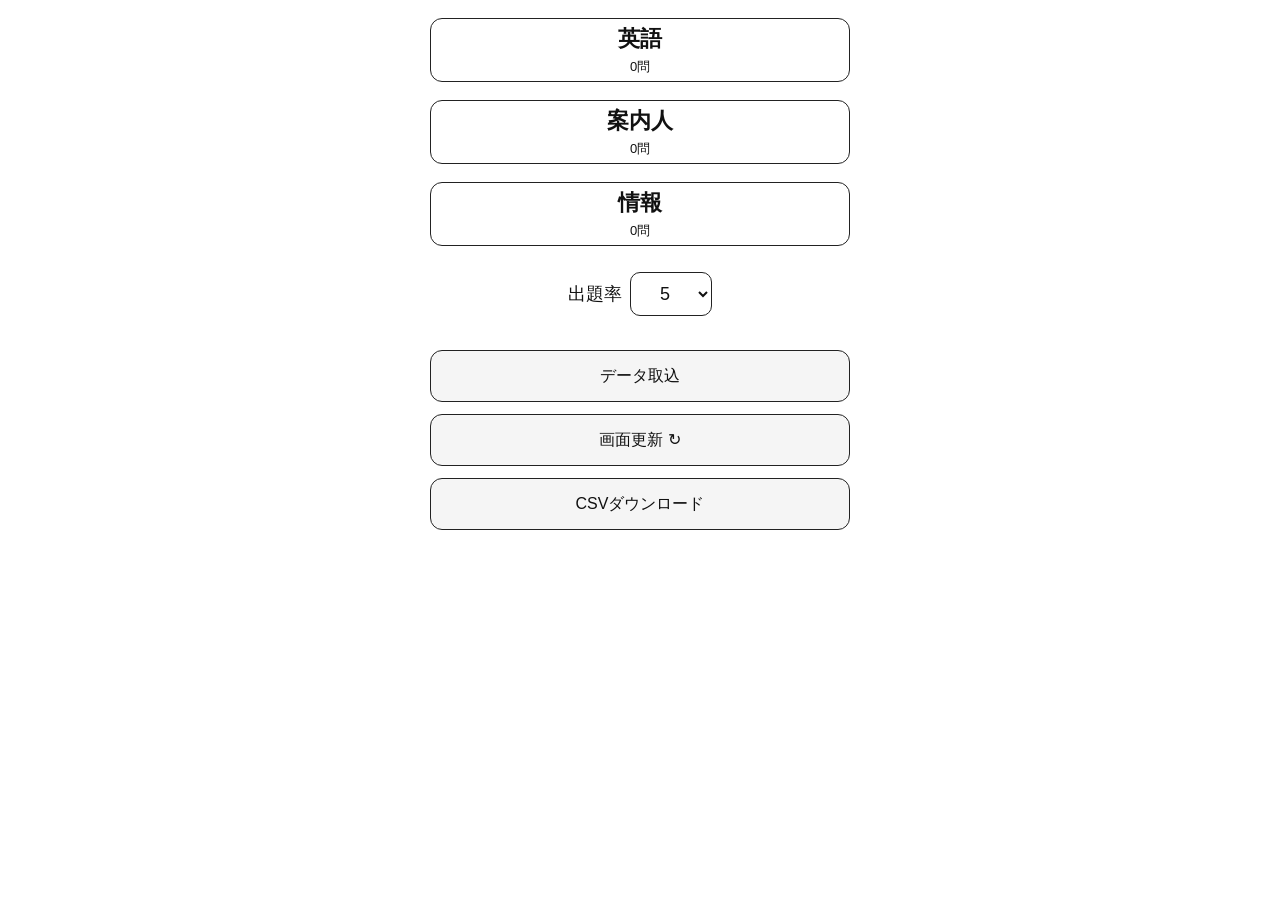
==== index.html @ 68510bba "Add files via upload" ====
<!doctype html>
<html lang="ja">
<head>
  <meta charset="utf-8">
  <meta name="viewport" content="width=device-width, initial-scale=1, viewport-fit=cover">
  <meta name="apple-mobile-web-app-capable" content="yes">
  <meta name="theme-color" content="#ffffff">
  <title>単語帳</title>
  <link rel="stylesheet" href="style.css?v=20261103-2">
  <style>
    #studyScreen.active { grid-template-rows: 25px minmax(0, 1fr) 63px !important; }
    #studyScreen .action-bar { grid-template-columns: repeat(5, minmax(0, 1fr)); height: 63px !important; min-height: 63px !important; }
    #studyScreen .action-bar > .icon-button { height: 63px !important; min-height: 63px !important; }
    @media (max-width: 420px) {
      #studyScreen.active { grid-template-rows: 25px minmax(0, 1fr) 60px !important; }
      #studyScreen .action-bar, #studyScreen .action-bar > .icon-button { height: 60px !important; min-height: 60px !important; }
    }
  </style>
</head>
<body>
  <main id="app">
    <section id="homeScreen" class="screen active">
      <div id="bookButtons" class="book-buttons"></div>
      <div class="rate-setting">
        <div class="setting-item">
          <label for="questionRateSelect">出題率</label>
          <select id="questionRateSelect" aria-label="出題率">
            <option value="1">1</option><option value="2">2</option><option value="3">3</option>
            <option value="4">4</option><option value="5" selected>5</option><option value="6">6</option>
            <option value="7">7</option><option value="8">8</option><option value="9">9</option><option value="10">10</option>
          </select>
        </div>
      </div>
      <div class="home-tools">
        <button id="importButton" class="secondary">データ取込</button>
        <button id="refreshButton" class="secondary" type="button">画面更新 ↻</button>
      </div>
      <div id="homeMessage" class="message"></div>
    </section>
    <section id="studyScreen" class="screen">
      <header class="study-header">
        <div class="study-status">
          <span id="importantIndicator" class="important-indicator" aria-label="重要問題" hidden>⚛️</span>
          <div id="progressText" class="progress">0 / 0</div>
        </div>
        <div class="study-font-controls" aria-label="文字サイズ変更">
          <button id="fontDownButton" type="button" aria-label="文字を小さく">－</button>
          <button id="fontUpButton" type="button" aria-label="文字を大きく">＋</button>
        </div>
      </header>
      <div id="card" class="card" role="button" tabindex="0" aria-label="問題と答えを切り替える">
        <div id="cardText" class="card-text"></div>
      </div>
      <nav class="action-bar">
        <button id="topButton" class="icon-button" aria-label="ホームに戻る"><span class="icon home-icon">🔝</span></button>
        <button id="deleteButton" class="icon-button" aria-label="この問題を削除"><span class="icon">🗑️</span></button>
        <button id="importantButton" class="icon-button important" aria-label="重要問題"><span class="icon">⚛️</span></button>
        <button id="wrongButton" class="icon-button wrong" aria-label="不正解"><span class="icon">❎</span></button>
        <button id="correctButton" class="icon-button correct" aria-label="正解"><span class="icon">✅</span></button>
      </nav>
    </section>
  </main>
  <dialog id="importDialog">
    <form method="dialog">
      <h2>データ取込</h2>
      <p>GitHub上の5列CSVを読み込み、選んだ単語帳のデータをすべて入れ替えます。学習履歴もCSVから復元します。</p>
      <div id="importChoices" class="dialog-buttons"></div>
      <button value="cancel" class="secondary">キャンセル</button>
    </form>
  </dialog>
  <dialog id="csvExportDialog">
    <div>
      <h2>CSVダウンロード</h2>
      <p>このスマホに取り込んだ問題から、削除済みの問題をまとめて除いてCSVを保存します。GitHubへのアップロードは後で手動で行ってください。</p>
      <div id="csvExportChoices" class="dialog-buttons"></div>
      <p id="csvExportMessage" role="status" aria-live="polite"></p>
      <button type="button" class="secondary" onclick="document.getElementById('csvExportDialog').close()">閉じる</button>
    </div>
  </dialog>
  <script src="app.js?v=20261103-priority-font3"></script>
</body>
</html>
---- style.css ----
:root {
  --font-size: 34px;
}

* {
  box-sizing: border-box;
}

html, body {
  margin: 0;
  width: 100%;
  height: 100%;
  overflow: hidden;
  background: #fff;
  color: #111;
  font-family: -apple-system, BlinkMacSystemFont, "Hiragino Sans", "Yu Gothic", sans-serif;
  -webkit-text-size-adjust: 100%;
}

button {
  font: inherit;
  color: inherit;
  background: #fff;
  border: 1.5px solid #222;
  border-radius: 12px;
  cursor: pointer;
  -webkit-tap-highlight-color: transparent;
}

button:active {
  transform: scale(0.985);
}

#app {
  width: 100%;
  height: 100%;
}

/* Common screens */
.screen {
  display: none;
}

.screen.active {
  display: flex;
}

/* TOP */
#homeScreen.active {
  width: min(100%, 680px);
  height: 100%;
  margin: 0 auto;
  padding:
    max(18px, env(safe-area-inset-top))
    18px
    max(18px, env(safe-area-inset-bottom));
  flex-direction: column;
  overflow-y: auto;
  -webkit-overflow-scrolling: touch;
}

h1 {
  text-align: center;
  font-size: 32px;
  margin: 26px 0 34px;
}

.book-buttons {
  display: grid;
  gap: 18px;
  width: min(100%, 420px);
  margin: 0 auto;
}

.book-button {
  min-height: 64px;
  font-size: 22px;
  font-weight: 700;
}

.book-button small {
  display: block;
  margin-top: 4px;
  font-size: 13px;
  font-weight: 400;
}

.home-tools {
  display: grid;
  grid-template-columns: 1fr 1fr;
  gap: 12px;
  width: min(100%, 420px);
  margin: 34px auto 0;
}

.home-tools button {
  min-height: 52px;
}

.secondary {
  background: #f5f5f5;
}

.danger-outline {
  border-style: dashed;
}

.message {
  min-height: 24px;
  margin-top: 14px;
  text-align: center;
  font-size: 14px;
}

/* Study screen:
   The entire study screen is fixed to the viewport.
   Header/footer never scroll. Only the middle card scrolls. */
#studyScreen.active {
  position: fixed;
  inset: 0;
  width: 100%;
  height: 100dvh;
  overflow: hidden;
  background: #fff;
  display: grid;
  grid-template-rows: auto minmax(0, 1fr) auto;
  padding:
    max(6px, env(safe-area-inset-top))
    12px
    max(6px, env(safe-area-inset-bottom));
}

.study-header {
  grid-row: 1;
  width: min(100%, 680px);
  margin: 0 auto;
  min-height: 44px;
  display: flex;
  align-items: center;
  justify-content: space-between;
  gap: 8px;
  background: #fff;
  z-index: 20;
}

.progress {
  min-width: 0;
  margin: 0;
  font-size: 14px;
  white-space: nowrap;
  overflow: hidden;
  text-overflow: ellipsis;
}

.font-buttons {
  flex: 0 0 auto;
  display: flex;
  gap: 5px;
}

.font-buttons button {
  width: 31px;
  height: 31px;
  padding: 0;
  font-size: 18px;
  line-height: 1;
  border-radius: 8px;
}

/* ONLY this middle area scrolls */
.card {
  grid-row: 2;
  width: min(100%, 680px);
  min-height: 0;
  margin: 4px auto;
  padding: 24px 18px 32px;
  border: 1.5px solid #222;
  border-radius: 12px;
  overflow-y: auto;
  overflow-x: hidden;
  -webkit-overflow-scrolling: touch;
  touch-action: pan-y;
  position: relative;
  display: flex;
  flex-direction: column;
  justify-content: flex-start;
  align-items: stretch;
  user-select: none;
  -webkit-user-select: none;
  background: #fff;
}

.card-text {
  width: 100%;
  margin: auto 0;
  font-size: var(--font-size);
  font-weight: 600;
  line-height: 1.45;
  white-space: pre-wrap;
  overflow-wrap: anywhere;
  text-align: center;
}

.hint {
  flex: 0 0 auto;
  margin-top: 24px;
  text-align: center;
  font-size: 11px;
  font-weight: 400;
}

/* Bottom bar is also outside the scroll area */
.action-bar {
  grid-row: 3;
  width: min(100%, 680px);
  margin: 0 auto;
  display: grid;
  grid-template-columns: repeat(4, 1fr);
  gap: 8px;
  padding-top: 6px;
  background: #fff;
  z-index: 20;
}

.icon-button {
  min-height: 58px;
  padding: 3px;
}

.icon {
  display: block;
  font-size: 34px;
  line-height: 1;
}

#topButton .home-icon {
  font-size: 46px;
  transform: translateY(-1px);
}

.correct .icon,
.wrong .icon {
  font-size: 40px;
}

/* Dialog */
dialog {
  width: min(calc(100% - 28px), 430px);
  border: 1.5px solid #222;
  border-radius: 14px;
  padding: 22px;
}

dialog::backdrop {
  background: rgba(0, 0, 0, 0.25);
}

dialog h2 {
  margin-top: 0;
}

dialog p {
  line-height: 1.55;
  font-size: 14px;
}

.dialog-buttons {
  display: grid;
  gap: 10px;
  margin: 16px 0;
}

.dialog-buttons button,
dialog > form > button {
  width: 100%;
  min-height: 50px;
  margin-top: 8px;
}

.danger {
  border-width: 2px;
}

@media (max-width: 420px) {
  #studyScreen.active {
    padding-left: 8px;
    padding-right: 8px;
  }

  .progress {
    font-size: 13px;
  }
}


/* ===== 2026-09-06 設計図反映 v2 ===== */

#homeScreen.active {
  padding-top: max(18px, env(safe-area-inset-top));
}

.rate-setting {
  width: min(100%, 420px);
  margin: 26px auto 0;
  display: flex;
  align-items: center;
  justify-content: center;
  gap: 14px;
  font-size: 18px;
}

.rate-setting select {
  min-width: 82px;
  height: 44px;
  padding: 0 12px;
  border: 1.5px solid #222;
  border-radius: 10px;
  background: #fff;
  color: #111;
  font: inherit;
  text-align: center;
}

/* 上部の状態表示 */
.study-status {
  min-width: 0;
  display: flex;
  align-items: center;
  gap: 5px;
}

.important-indicator {
  flex: 0 0 auto;
  font-size: 13px;
  line-height: 1;
}

.important-indicator[hidden] {
  display: none !important;
}

/* ＋／－は以前より小さく */
.font-buttons {
  gap: 4px;
}

.font-buttons button {
  width: 24px;
  height: 24px;
  padding: 0;
  font-size: 14px;
  line-height: 1;
  border-radius: 6px;
}

/* 下部は5ボタン */
.action-bar {
  grid-template-columns: repeat(5, 1fr);
}

.icon-button {
  min-width: 0;
}

#topButton .home-icon {
  font-size: 38px;
  transform: none;
}

.important .icon,
.correct .icon,
.wrong .icon {
  font-size: 34px;
}

#importantButton.active {
  border-width: 3px;
  background: #f3ecff;
}

@media (max-width: 420px) {
  .action-bar {
    gap: 5px;
  }

  .icon-button {
    min-height: 54px;
    padding: 2px;
  }

  #topButton .home-icon {
    font-size: 34px;
  }

  .important .icon,
  .correct .icon,
  .wrong .icon {
    font-size: 31px;
  }

  .font-buttons button {
    width: 22px;
    height: 22px;
    font-size: 13px;
  }

  .important-indicator {
    font-size: 12px;
  }
}


/* ===== 2026-09-06 layout revision v3 ===== */

/* 問題・答えのスクロール領域は上下の線だけにする */
.card {
  border-left: none;
  border-right: none;
  border-top: 1.5px solid #222;
  border-bottom: none;
  border-radius: 0;
}


/* ===== 2026-09-06 layout revision v4 ===== */

/* 文字サイズ変更はindex画面へ移動 */
.home-font-setting {
  width: min(100%, 420px);
  margin: 18px auto 0;
  display: flex;
  align-items: center;
  justify-content: center;
  gap: 8px;
  font-size: 15px;
}

.home-font-setting button {
  width: 30px;
  height: 30px;
  padding: 0;
  font-size: 17px;
  line-height: 1;
  border-radius: 7px;
}

/* 問題画面上部は状態表示だけにする */
.study-header {
  justify-content: flex-start;
}

/* 問題画面側の旧font-buttons設定は無効化 */
.study-header .font-buttons {
  display: none !important;
}


/* ===== 2026-09-06 text alignment revision v6 ===== */

/* 問題・答えは本の本文のように左上から表示 */
.card {
  justify-content: flex-start;
  align-items: stretch;
}

.card-text {
  margin: 0;
  text-align: left;
  align-self: stretch;
}

/* ヒントも本文の後ろに続ける */
.hint {
  text-align: left;
}


/* ===== 2026-09-06 display area expansion v7 ===== */

/* 説明用ヒントは表示しない */
.hint {
  display: none !important;
}

/* 問題・答えの表示領域を上下に広げる */
#studyScreen.active {
  padding-top: max(2px, env(safe-area-inset-top));
  padding-bottom: max(2px, env(safe-area-inset-bottom));
}

.study-header {
  min-height: 34px;
}

.card {
  margin-top: 0;
  margin-bottom: 0;
  padding-top: 14px;
  padding-bottom: 14px;
}

.action-bar {
  padding-top: 2px;
}

/* ===== 2026-09-06 display area expansion v8 ===== */

/* 上部の状態表示をさらに上へ寄せる */
#studyScreen.active {
  padding-top: env(safe-area-inset-top);
  padding-bottom: env(safe-area-inset-bottom);
}

.study-header {
  min-height: 26px;
  padding-top: 0;
  padding-bottom: 0;
}

/* 本文表示領域をできるだけ広くする */
.card {
  margin-top: 0;
  margin-bottom: 0;
  padding-top: 10px;
  padding-bottom: 10px;
}

/* 下の5ボタンを画面下端側へ寄せる */
.action-bar {
  margin-bottom: 0;
  padding-top: 0;
  padding-bottom: 0;
}

.icon-button {
  min-height: 52px;
}

@media (max-width: 420px) {
  .study-header {
    min-height: 24px;
  }

  .icon-button {
    min-height: 50px;
  }
}

/* ===== 2026-09-06 display area expansion v9 ===== */
/* ヘッダーと下部ボタンをさらに画面端へ寄せ、本文領域を最大化 */
#studyScreen.active {
  padding-top: 0;
  padding-bottom: 0;
  grid-template-rows: 20px minmax(0, 1fr) 48px;
}

.study-header {
  min-height: 20px;
  height: 20px;
  padding: 0;
  align-items: flex-start;
}

.progress {
  line-height: 20px;
}

.card {
  margin: 0 auto;
  padding-top: 8px;
  padding-bottom: 8px;
}

.action-bar {
  height: 48px;
  min-height: 48px;
  margin: 0 auto;
  padding: 0;
  align-self: end;
}

.icon-button {
  min-height: 48px;
  height: 48px;
}

@media (max-width: 420px) {
  #studyScreen.active {
    grid-template-rows: 18px minmax(0, 1fr) 46px;
  }

  .study-header {
    min-height: 18px;
    height: 18px;
  }

  .progress {
    line-height: 18px;
    font-size: 12px;
  }

  .action-bar,
  .icon-button {
    min-height: 46px;
    height: 46px;
  }
}

/* ===== 2026-09-06 display area expansion v10 ===== */
/* 下部ボタンは画面最下端に固定したまま高さをさらに縮め、本文領域を広げる */
#studyScreen.active {
  grid-template-rows: 18px minmax(0, 1fr) 42px;
}

.study-header {
  min-height: 18px;
  height: 18px;
}

.progress {
  line-height: 18px;
  font-size: 12px;
}

.action-bar {
  min-height: 42px;
  height: 42px;
  margin-bottom: 0;
  padding-bottom: 0;
  align-self: end;
}

.icon-button {
  min-height: 42px;
  height: 42px;
  padding-top: 0;
  padding-bottom: 0;
}

.icon {
  font-size: 30px;
}

#topButton .home-icon {
  font-size: 32px;
}

.important .icon,
.correct .icon,
.wrong .icon {
  font-size: 30px;
}

@media (max-width: 420px) {
  #studyScreen.active {
    grid-template-rows: 17px minmax(0, 1fr) 40px;
  }

  .study-header {
    min-height: 17px;
    height: 17px;
  }

  .progress {
    line-height: 17px;
    font-size: 11px;
  }

  .action-bar,
  .icon-button {
    min-height: 40px;
    height: 40px;
  }

  #topButton .home-icon {
    font-size: 30px;
  }

  .icon,
  .important .icon,
  .correct .icon,
  .wrong .icon {
    font-size: 28px;
  }
}


/* ===== 2026-09-06 minimum-count setting v11 ===== */
.rate-setting {
  flex-wrap: wrap;
  gap: 12px 18px;
}

.setting-item {
  display: flex;
  align-items: center;
  gap: 8px;
}

.setting-item label {
  white-space: nowrap;
}

@media (max-width: 420px) {
  .rate-setting {
    gap: 10px 12px;
    font-size: 16px;
  }

  .rate-setting select {
    min-width: 68px;
    height: 40px;
    padding: 0 8px;
  }
}

/* 最終指定: 下部5ボタンの高さを50%拡大 */
#studyScreen.active { grid-template-rows: 18px minmax(0, 1fr) 63px !important; }
#studyScreen .action-bar { grid-template-columns: repeat(5, minmax(0, 1fr)); height: 63px !important; min-height: 63px !important; }
#studyScreen .action-bar > .icon-button { height: 63px !important; min-height: 63px !important; }
@media (max-width: 420px) {
  #studyScreen.active { grid-template-rows: 17px minmax(0, 1fr) 60px !important; }
  #studyScreen .action-bar, #studyScreen .action-bar > .icon-button { height: 60px !important; min-height: 60px !important; }
}

/* CSV出力ボタン */
#csvExportButton { display:block; width:min(100%,420px); margin:12px auto 0; min-height:52px; }
#csvExportDialog { max-height:90dvh; overflow-y:auto; }
#csvExportDialog > div > button { width:100%; min-height:50px; }
#csvExportMessage { font-size:14px; white-space:pre-wrap; }

/* 5列CSV版：ホーム画面は取込ボタンのみ */
.home-tools { grid-template-columns: 1fr; }

/* 問題画面上端にコンパクトな文字サイズ調整ボタンを表示 */
#studyScreen .study-header { justify-content: space-between; min-height: 25px; height: 25px; align-items: center; }
#studyScreen .progress { line-height: 25px; }
#studyScreen .study-font-controls { flex: 0 0 auto; display: flex !important; align-items: center; gap: 4px; }
#studyScreen .study-font-controls button { width: 27px; height: 23px; padding: 0; font-size: 15px; line-height: 1; border-radius: 5px; }
@media (max-width:420px) {
  #studyScreen .study-header { min-height:25px; height:25px; }
  #studyScreen .progress { line-height:25px; }
}

/* ===== 2026-11-03 問題・答えの表示領域拡大 ===== */
/* 画面左右の余白を8px→2px、本文左右の余白を18px→4pxに変更 */
#studyScreen.active {
  padding-left: 2px !important;
  padding-right: 2px !important;
}

#studyScreen .card {
  padding-left: 4px !important;
  padding-right: 4px !important;
}
/* 画面の横幅を最大限使う */
#studyScreen.active {
    padding-left: 0 !important;
    padding-right: 0 !important;
}

#studyScreen .card {
    width: 100% !important;
    max-width: none !important;
    padding-left: 2px !important;
    padding-right: 2px !important;
}

#studyScreen .card-text {
    width: 100% !important;
    max-width: none !important;
    line-height: 1.25 !important;
}
/* 問題・答えの行間を1.45→1.25に変更 */
#studyScreen .card-text {
  line-height: 1.25 !important;
}
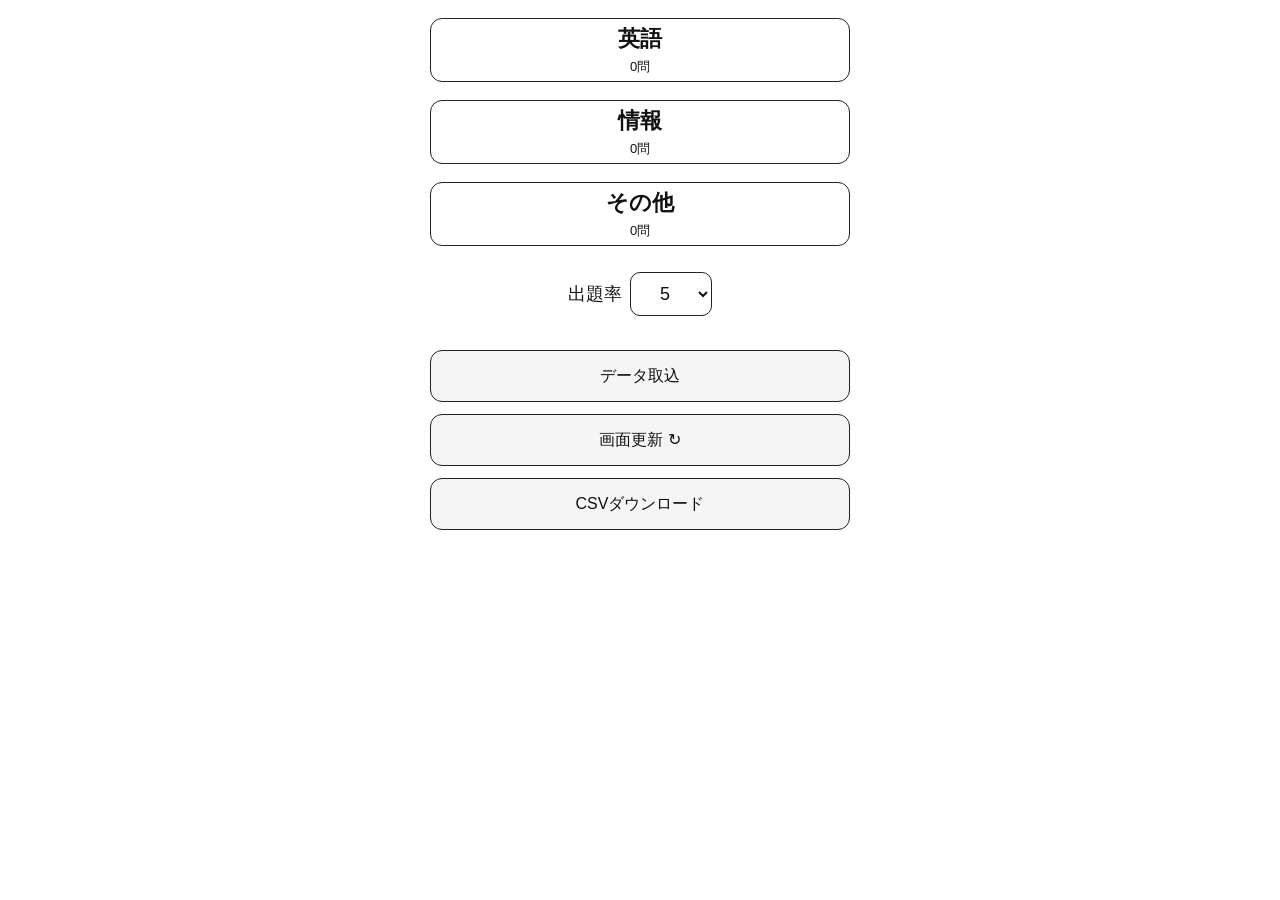
==== commit 834ec22a: "Add files via upload" ====
--- a/index.html
+++ b/index.html
@@ -6,7 +6,7 @@
   <meta name="apple-mobile-web-app-capable" content="yes">
   <meta name="theme-color" content="#ffffff">
   <title>単語帳</title>
-  <link rel="stylesheet" href="style.css?v=20261103-2">
+ <link rel="stylesheet" href="style.css?v=20261104-1">
   <style>
     #studyScreen.active { grid-template-rows: 25px minmax(0, 1fr) 63px !important; }
     #studyScreen .action-bar { grid-template-columns: repeat(5, minmax(0, 1fr)); height: 63px !important; min-height: 63px !important; }
@@ -77,6 +77,6 @@
       <button type="button" class="secondary" onclick="document.getElementById('csvExportDialog').close()">閉じる</button>
     </div>
   </dialog>
-  <script src="app.js?v=20261103-priority-font3"></script>
+  <script src="app.js?v=20261104-1"></script>
 </body>
 </html>
--- a/style.css
+++ b/style.css
@@ -1,777 +1,149 @@
-:root {
-  --font-size: 34px;
-}
-
-* {
-  box-sizing: border-box;
-}
-
+/* 単語帳 CSS 整理版 2026-11-03（等幅フォント対応）
+   問題と答え: 縦向き左右6px／横向き左右3px（画面全体の左右余白0px）、行間1.35
+   同じ指定を後ろで上書きする旧ルールは削除済み */
+:root { --font-size: 34px; }
+* { box-sizing: border-box; }
 html, body {
   margin: 0;
-  width: 100%;
-  height: 100%;
-  overflow: hidden;
-  background: #fff;
-  color: #111;
+  width: 100%; height: 100%; overflow: hidden;
+  background: #fff; color: #111;
   font-family: -apple-system, BlinkMacSystemFont, "Hiragino Sans", "Yu Gothic", sans-serif;
   -webkit-text-size-adjust: 100%;
 }
+button {
+  font: inherit; color: inherit; background: #fff;
+  border: 1.5px solid #222; border-radius: 12px;
+  cursor: pointer; -webkit-tap-highlight-color: transparent;
+}
+button:active { transform: scale(.985); }
+#app { width: 100%; height: 100%; }
+.screen { display: none; }
+.screen.active { display: flex; }
 
-button {
-  font: inherit;
-  color: inherit;
-  background: #fff;
-  border: 1.5px solid #222;
-  border-radius: 12px;
-  cursor: pointer;
-  -webkit-tap-highlight-color: transparent;
+/* トップ画面 */
+#homeScreen.active {
+  width: min(100%, 680px); height: 100%; margin: 0 auto;
+  padding: max(18px, env(safe-area-inset-top)) 18px max(18px, env(safe-area-inset-bottom));
+  flex-direction: column; overflow-y: auto; -webkit-overflow-scrolling: touch;
+}
+.book-buttons {
+  display: grid; gap: 18px; width: min(100%, 420px); margin: 0 auto;
+}
+.book-button { min-height: 64px; font-size: 22px; font-weight: 700; }
+.book-button small {
+  display: block; margin-top: 4px; font-size: 13px; font-weight: 400;
+}
+.rate-setting {
+  display: flex; flex-wrap: wrap; align-items: center; justify-content: center;
+  gap: 12px 18px; width: min(100%, 420px); margin: 26px auto 0; font-size: 18px;
+}
+.setting-item { display: flex; align-items: center; gap: 8px; }
+.setting-item label { white-space: nowrap; }
+.rate-setting select {
+  min-width: 82px; height: 44px; padding: 0 12px;
+  border: 1.5px solid #222; border-radius: 10px;
+  background: #fff; color: #111; font: inherit; text-align: center;
+}
+.home-tools {
+  display: grid; grid-template-columns: 1fr; gap: 12px;
+  width: min(100%, 420px); margin: 34px auto 0;
+}
+.home-tools button { min-height: 52px; }
+.secondary { background: #f5f5f5; }
+.danger-outline { border-style: dashed; }
+.message { min-height: 24px; margin-top: 14px; text-align: center; font-size: 14px; }
+#csvExportButton {
+  display: block; width: min(100%, 420px); margin: 12px auto 0; min-height: 52px;
 }
 
-button:active {
-  transform: scale(0.985);
+/* 学習画面: 上部の状態表示、中央の問題、下部5ボタン */
+#studyScreen.active {
+  position: fixed; inset: 0; display: grid;
+  width: 100%; height: 100dvh; overflow: hidden; background: #fff;
+  padding: 0;
+  --card-side-padding: 6px;
+  grid-template-rows: 25px minmax(0, 1fr) 63px;
+}
+.study-header {
+  grid-row: 1; width: min(100%, 680px); height: 25px; min-height: 25px;
+  margin: 0 auto; display: flex; align-items: center;
+  justify-content: space-between; gap: 8px; background: #fff; z-index: 20;
+}
+.study-status { min-width: 0; display: flex; align-items: center; gap: 5px; }
+.progress {
+  min-width: 0; margin: 0; font-size: 12px; line-height: 25px;
+  white-space: nowrap; overflow: hidden; text-overflow: ellipsis;
+}
+.important-indicator { flex: 0 0 auto; font-size: 13px; line-height: 1; }
+.important-indicator[hidden] { display: none !important; }
+.study-font-controls {
+  flex: 0 0 auto; display: flex; align-items: center; gap: 4px;
+}
+.study-font-controls button {
+  width: 27px; height: 23px; padding: 0;
+  font-size: 15px; line-height: 1; border-radius: 5px;
 }
 
-#app {
-  width: 100%;
-  height: 100%;
+/* 本文の左右余白は変数で管理（縦6px／横3px） */
+#studyScreen .card {
+  grid-row: 2; width: min(100%, 680px); min-height: 0;
+  margin: 0 auto; padding: 8px var(--card-side-padding);
+  border: none; border-top: 1.5px solid #222; border-radius: 0;
+  overflow-y: auto; overflow-x: hidden; -webkit-overflow-scrolling: touch;
+  touch-action: pan-y; position: relative;
+  display: flex; flex-direction: column; justify-content: flex-start; align-items: stretch;
+  user-select: none; -webkit-user-select: none; background: #fff;
+}
+.card-text {
+  width: 100%; margin: 0; align-self: stretch;
+  font-size: var(--font-size); font-weight: 600;
+  font-family: ui-monospace, "SFMono-Regular", Menlo, Consolas, monospace;
+  line-height: 1.35; white-space: pre-wrap; overflow-wrap: anywhere;
+  text-align: left;
+}
+.hint { display: none; }
+.action-bar {
+  grid-row: 3; width: min(100%, 680px); height: 63px; min-height: 63px;
+  margin: 0 auto; padding: 0; align-self: end;
+  display: grid; grid-template-columns: repeat(5, minmax(0, 1fr)); gap: 8px;
+  background: #fff; z-index: 20;
+}
+.icon-button { min-width: 0; height: 63px; min-height: 63px; padding: 2px; }
+.icon { display: block; font-size: 30px; line-height: 1; }
+#topButton .home-icon { font-size: 32px; }
+.important .icon, .correct .icon, .wrong .icon { font-size: 30px; }
+#importantButton.active { border-width: 3px; background: #f3ecff; }
+
+/* ダイアログ */
+dialog {
+  width: min(calc(100% - 28px), 430px);
+  border: 1.5px solid #222; border-radius: 14px; padding: 22px;
+}
+dialog::backdrop { background: rgba(0, 0, 0, .25); }
+dialog h2 { margin-top: 0; }
+dialog p { line-height: 1.55; font-size: 14px; }
+.dialog-buttons { display: grid; gap: 10px; margin: 16px 0; }
+.dialog-buttons button, dialog > form > button {
+  width: 100%; min-height: 50px; margin-top: 8px;
+}
+.danger { border-width: 2px; }
+#csvExportDialog { max-height: 90dvh; overflow-y: auto; }
+#csvExportDialog > div > button { width: 100%; min-height: 50px; }
+#csvExportMessage { font-size: 14px; white-space: pre-wrap; }
+
+@media (max-width: 420px) {
+  .rate-setting { gap: 10px 12px; font-size: 16px; }
+  .rate-setting select { min-width: 68px; height: 40px; padding: 0 8px; }
+  #studyScreen.active { grid-template-rows: 25px minmax(0, 1fr) 60px; }
+  .progress { font-size: 11px; }
+  .important-indicator { font-size: 12px; }
+  .action-bar { height: 60px; min-height: 60px; gap: 5px; }
+  .icon-button { height: 60px; min-height: 60px; }
+  #topButton .home-icon { font-size: 30px; }
+  .icon, .important .icon, .correct .icon, .wrong .icon { font-size: 28px; }
 }
 
-/* Common screens */
-.screen {
-  display: none;
+/* 横向きだけ左右の余白を3pxにする */
+@media (orientation: landscape) {
+  #studyScreen.active { --card-side-padding: 3px; }
 }
-
-.screen.active {
-  display: flex;
-}
-
-/* TOP */
-#homeScreen.active {
-  width: min(100%, 680px);
-  height: 100%;
-  margin: 0 auto;
-  padding:
-    max(18px, env(safe-area-inset-top))
-    18px
-    max(18px, env(safe-area-inset-bottom));
-  flex-direction: column;
-  overflow-y: auto;
-  -webkit-overflow-scrolling: touch;
-}
-
-h1 {
-  text-align: center;
-  font-size: 32px;
-  margin: 26px 0 34px;
-}
-
-.book-buttons {
-  display: grid;
-  gap: 18px;
-  width: min(100%, 420px);
-  margin: 0 auto;
-}
-
-.book-button {
-  min-height: 64px;
-  font-size: 22px;
-  font-weight: 700;
-}
-
-.book-button small {
-  display: block;
-  margin-top: 4px;
-  font-size: 13px;
-  font-weight: 400;
-}
-
-.home-tools {
-  display: grid;
-  grid-template-columns: 1fr 1fr;
-  gap: 12px;
-  width: min(100%, 420px);
-  margin: 34px auto 0;
-}
-
-.home-tools button {
-  min-height: 52px;
-}
-
-.secondary {
-  background: #f5f5f5;
-}
-
-.danger-outline {
-  border-style: dashed;
-}
-
-.message {
-  min-height: 24px;
-  margin-top: 14px;
-  text-align: center;
-  font-size: 14px;
-}
-
-/* Study screen:
-   The entire study screen is fixed to the viewport.
-   Header/footer never scroll. Only the middle card scrolls. */
-#studyScreen.active {
-  position: fixed;
-  inset: 0;
-  width: 100%;
-  height: 100dvh;
-  overflow: hidden;
-  background: #fff;
-  display: grid;
-  grid-template-rows: auto minmax(0, 1fr) auto;
-  padding:
-    max(6px, env(safe-area-inset-top))
-    12px
-    max(6px, env(safe-area-inset-bottom));
-}
-
-.study-header {
-  grid-row: 1;
-  width: min(100%, 680px);
-  margin: 0 auto;
-  min-height: 44px;
-  display: flex;
-  align-items: center;
-  justify-content: space-between;
-  gap: 8px;
-  background: #fff;
-  z-index: 20;
-}
-
-.progress {
-  min-width: 0;
-  margin: 0;
-  font-size: 14px;
-  white-space: nowrap;
-  overflow: hidden;
-  text-overflow: ellipsis;
-}
-
-.font-buttons {
-  flex: 0 0 auto;
-  display: flex;
-  gap: 5px;
-}
-
-.font-buttons button {
-  width: 31px;
-  height: 31px;
-  padding: 0;
-  font-size: 18px;
-  line-height: 1;
-  border-radius: 8px;
-}
-
-/* ONLY this middle area scrolls */
-.card {
-  grid-row: 2;
-  width: min(100%, 680px);
-  min-height: 0;
-  margin: 4px auto;
-  padding: 24px 18px 32px;
-  border: 1.5px solid #222;
-  border-radius: 12px;
-  overflow-y: auto;
-  overflow-x: hidden;
-  -webkit-overflow-scrolling: touch;
-  touch-action: pan-y;
-  position: relative;
-  display: flex;
-  flex-direction: column;
-  justify-content: flex-start;
-  align-items: stretch;
-  user-select: none;
-  -webkit-user-select: none;
-  background: #fff;
-}
-
-.card-text {
-  width: 100%;
-  margin: auto 0;
-  font-size: var(--font-size);
-  font-weight: 600;
-  line-height: 1.45;
-  white-space: pre-wrap;
-  overflow-wrap: anywhere;
-  text-align: center;
-}
-
-.hint {
-  flex: 0 0 auto;
-  margin-top: 24px;
-  text-align: center;
-  font-size: 11px;
-  font-weight: 400;
-}
-
-/* Bottom bar is also outside the scroll area */
-.action-bar {
-  grid-row: 3;
-  width: min(100%, 680px);
-  margin: 0 auto;
-  display: grid;
-  grid-template-columns: repeat(4, 1fr);
-  gap: 8px;
-  padding-top: 6px;
-  background: #fff;
-  z-index: 20;
-}
-
-.icon-button {
-  min-height: 58px;
-  padding: 3px;
-}
-
-.icon {
-  display: block;
-  font-size: 34px;
-  line-height: 1;
-}
-
-#topButton .home-icon {
-  font-size: 46px;
-  transform: translateY(-1px);
-}
-
-.correct .icon,
-.wrong .icon {
-  font-size: 40px;
-}
-
-/* Dialog */
-dialog {
-  width: min(calc(100% - 28px), 430px);
-  border: 1.5px solid #222;
-  border-radius: 14px;
-  padding: 22px;
-}
-
-dialog::backdrop {
-  background: rgba(0, 0, 0, 0.25);
-}
-
-dialog h2 {
-  margin-top: 0;
-}
-
-dialog p {
-  line-height: 1.55;
-  font-size: 14px;
-}
-
-.dialog-buttons {
-  display: grid;
-  gap: 10px;
-  margin: 16px 0;
-}
-
-.dialog-buttons button,
-dialog > form > button {
-  width: 100%;
-  min-height: 50px;
-  margin-top: 8px;
-}
-
-.danger {
-  border-width: 2px;
-}
-
-@media (max-width: 420px) {
-  #studyScreen.active {
-    padding-left: 8px;
-    padding-right: 8px;
-  }
-
-  .progress {
-    font-size: 13px;
-  }
-}
-
-
-/* ===== 2026-09-06 設計図反映 v2 ===== */
-
-#homeScreen.active {
-  padding-top: max(18px, env(safe-area-inset-top));
-}
-
-.rate-setting {
-  width: min(100%, 420px);
-  margin: 26px auto 0;
-  display: flex;
-  align-items: center;
-  justify-content: center;
-  gap: 14px;
-  font-size: 18px;
-}
-
-.rate-setting select {
-  min-width: 82px;
-  height: 44px;
-  padding: 0 12px;
-  border: 1.5px solid #222;
-  border-radius: 10px;
-  background: #fff;
-  color: #111;
-  font: inherit;
-  text-align: center;
-}
-
-/* 上部の状態表示 */
-.study-status {
-  min-width: 0;
-  display: flex;
-  align-items: center;
-  gap: 5px;
-}
-
-.important-indicator {
-  flex: 0 0 auto;
-  font-size: 13px;
-  line-height: 1;
-}
-
-.important-indicator[hidden] {
-  display: none !important;
-}
-
-/* ＋／－は以前より小さく */
-.font-buttons {
-  gap: 4px;
-}
-
-.font-buttons button {
-  width: 24px;
-  height: 24px;
-  padding: 0;
-  font-size: 14px;
-  line-height: 1;
-  border-radius: 6px;
-}
-
-/* 下部は5ボタン */
-.action-bar {
-  grid-template-columns: repeat(5, 1fr);
-}
-
-.icon-button {
-  min-width: 0;
-}
-
-#topButton .home-icon {
-  font-size: 38px;
-  transform: none;
-}
-
-.important .icon,
-.correct .icon,
-.wrong .icon {
-  font-size: 34px;
-}
-
-#importantButton.active {
-  border-width: 3px;
-  background: #f3ecff;
-}
-
-@media (max-width: 420px) {
-  .action-bar {
-    gap: 5px;
-  }
-
-  .icon-button {
-    min-height: 54px;
-    padding: 2px;
-  }
-
-  #topButton .home-icon {
-    font-size: 34px;
-  }
-
-  .important .icon,
-  .correct .icon,
-  .wrong .icon {
-    font-size: 31px;
-  }
-
-  .font-buttons button {
-    width: 22px;
-    height: 22px;
-    font-size: 13px;
-  }
-
-  .important-indicator {
-    font-size: 12px;
-  }
-}
-
-
-/* ===== 2026-09-06 layout revision v3 ===== */
-
-/* 問題・答えのスクロール領域は上下の線だけにする */
-.card {
-  border-left: none;
-  border-right: none;
-  border-top: 1.5px solid #222;
-  border-bottom: none;
-  border-radius: 0;
-}
-
-
-/* ===== 2026-09-06 layout revision v4 ===== */
-
-/* 文字サイズ変更はindex画面へ移動 */
-.home-font-setting {
-  width: min(100%, 420px);
-  margin: 18px auto 0;
-  display: flex;
-  align-items: center;
-  justify-content: center;
-  gap: 8px;
-  font-size: 15px;
-}
-
-.home-font-setting button {
-  width: 30px;
-  height: 30px;
-  padding: 0;
-  font-size: 17px;
-  line-height: 1;
-  border-radius: 7px;
-}
-
-/* 問題画面上部は状態表示だけにする */
-.study-header {
-  justify-content: flex-start;
-}
-
-/* 問題画面側の旧font-buttons設定は無効化 */
-.study-header .font-buttons {
-  display: none !important;
-}
-
-
-/* ===== 2026-09-06 text alignment revision v6 ===== */
-
-/* 問題・答えは本の本文のように左上から表示 */
-.card {
-  justify-content: flex-start;
-  align-items: stretch;
-}
-
-.card-text {
-  margin: 0;
-  text-align: left;
-  align-self: stretch;
-}
-
-/* ヒントも本文の後ろに続ける */
-.hint {
-  text-align: left;
-}
-
-
-/* ===== 2026-09-06 display area expansion v7 ===== */
-
-/* 説明用ヒントは表示しない */
-.hint {
-  display: none !important;
-}
-
-/* 問題・答えの表示領域を上下に広げる */
-#studyScreen.active {
-  padding-top: max(2px, env(safe-area-inset-top));
-  padding-bottom: max(2px, env(safe-area-inset-bottom));
-}
-
-.study-header {
-  min-height: 34px;
-}
-
-.card {
-  margin-top: 0;
-  margin-bottom: 0;
-  padding-top: 14px;
-  padding-bottom: 14px;
-}
-
-.action-bar {
-  padding-top: 2px;
-}
-
-/* ===== 2026-09-06 display area expansion v8 ===== */
-
-/* 上部の状態表示をさらに上へ寄せる */
-#studyScreen.active {
-  padding-top: env(safe-area-inset-top);
-  padding-bottom: env(safe-area-inset-bottom);
-}
-
-.study-header {
-  min-height: 26px;
-  padding-top: 0;
-  padding-bottom: 0;
-}
-
-/* 本文表示領域をできるだけ広くする */
-.card {
-  margin-top: 0;
-  margin-bottom: 0;
-  padding-top: 10px;
-  padding-bottom: 10px;
-}
-
-/* 下の5ボタンを画面下端側へ寄せる */
-.action-bar {
-  margin-bottom: 0;
-  padding-top: 0;
-  padding-bottom: 0;
-}
-
-.icon-button {
-  min-height: 52px;
-}
-
-@media (max-width: 420px) {
-  .study-header {
-    min-height: 24px;
-  }
-
-  .icon-button {
-    min-height: 50px;
-  }
-}
-
-/* ===== 2026-09-06 display area expansion v9 ===== */
-/* ヘッダーと下部ボタンをさらに画面端へ寄せ、本文領域を最大化 */
-#studyScreen.active {
-  padding-top: 0;
-  padding-bottom: 0;
-  grid-template-rows: 20px minmax(0, 1fr) 48px;
-}
-
-.study-header {
-  min-height: 20px;
-  height: 20px;
-  padding: 0;
-  align-items: flex-start;
-}
-
-.progress {
-  line-height: 20px;
-}
-
-.card {
-  margin: 0 auto;
-  padding-top: 8px;
-  padding-bottom: 8px;
-}
-
-.action-bar {
-  height: 48px;
-  min-height: 48px;
-  margin: 0 auto;
-  padding: 0;
-  align-self: end;
-}
-
-.icon-button {
-  min-height: 48px;
-  height: 48px;
-}
-
-@media (max-width: 420px) {
-  #studyScreen.active {
-    grid-template-rows: 18px minmax(0, 1fr) 46px;
-  }
-
-  .study-header {
-    min-height: 18px;
-    height: 18px;
-  }
-
-  .progress {
-    line-height: 18px;
-    font-size: 12px;
-  }
-
-  .action-bar,
-  .icon-button {
-    min-height: 46px;
-    height: 46px;
-  }
-}
-
-/* ===== 2026-09-06 display area expansion v10 ===== */
-/* 下部ボタンは画面最下端に固定したまま高さをさらに縮め、本文領域を広げる */
-#studyScreen.active {
-  grid-template-rows: 18px minmax(0, 1fr) 42px;
-}
-
-.study-header {
-  min-height: 18px;
-  height: 18px;
-}
-
-.progress {
-  line-height: 18px;
-  font-size: 12px;
-}
-
-.action-bar {
-  min-height: 42px;
-  height: 42px;
-  margin-bottom: 0;
-  padding-bottom: 0;
-  align-self: end;
-}
-
-.icon-button {
-  min-height: 42px;
-  height: 42px;
-  padding-top: 0;
-  padding-bottom: 0;
-}
-
-.icon {
-  font-size: 30px;
-}
-
-#topButton .home-icon {
-  font-size: 32px;
-}
-
-.important .icon,
-.correct .icon,
-.wrong .icon {
-  font-size: 30px;
-}
-
-@media (max-width: 420px) {
-  #studyScreen.active {
-    grid-template-rows: 17px minmax(0, 1fr) 40px;
-  }
-
-  .study-header {
-    min-height: 17px;
-    height: 17px;
-  }
-
-  .progress {
-    line-height: 17px;
-    font-size: 11px;
-  }
-
-  .action-bar,
-  .icon-button {
-    min-height: 40px;
-    height: 40px;
-  }
-
-  #topButton .home-icon {
-    font-size: 30px;
-  }
-
-  .icon,
-  .important .icon,
-  .correct .icon,
-  .wrong .icon {
-    font-size: 28px;
-  }
-}
-
-
-/* ===== 2026-09-06 minimum-count setting v11 ===== */
-.rate-setting {
-  flex-wrap: wrap;
-  gap: 12px 18px;
-}
-
-.setting-item {
-  display: flex;
-  align-items: center;
-  gap: 8px;
-}
-
-.setting-item label {
-  white-space: nowrap;
-}
-
-@media (max-width: 420px) {
-  .rate-setting {
-    gap: 10px 12px;
-    font-size: 16px;
-  }
-
-  .rate-setting select {
-    min-width: 68px;
-    height: 40px;
-    padding: 0 8px;
-  }
-}
-
-/* 最終指定: 下部5ボタンの高さを50%拡大 */
-#studyScreen.active { grid-template-rows: 18px minmax(0, 1fr) 63px !important; }
-#studyScreen .action-bar { grid-template-columns: repeat(5, minmax(0, 1fr)); height: 63px !important; min-height: 63px !important; }
-#studyScreen .action-bar > .icon-button { height: 63px !important; min-height: 63px !important; }
-@media (max-width: 420px) {
-  #studyScreen.active { grid-template-rows: 17px minmax(0, 1fr) 60px !important; }
-  #studyScreen .action-bar, #studyScreen .action-bar > .icon-button { height: 60px !important; min-height: 60px !important; }
-}
-
-/* CSV出力ボタン */
-#csvExportButton { display:block; width:min(100%,420px); margin:12px auto 0; min-height:52px; }
-#csvExportDialog { max-height:90dvh; overflow-y:auto; }
-#csvExportDialog > div > button { width:100%; min-height:50px; }
-#csvExportMessage { font-size:14px; white-space:pre-wrap; }
-
-/* 5列CSV版：ホーム画面は取込ボタンのみ */
-.home-tools { grid-template-columns: 1fr; }
-
-/* 問題画面上端にコンパクトな文字サイズ調整ボタンを表示 */
-#studyScreen .study-header { justify-content: space-between; min-height: 25px; height: 25px; align-items: center; }
-#studyScreen .progress { line-height: 25px; }
-#studyScreen .study-font-controls { flex: 0 0 auto; display: flex !important; align-items: center; gap: 4px; }
-#studyScreen .study-font-controls button { width: 27px; height: 23px; padding: 0; font-size: 15px; line-height: 1; border-radius: 5px; }
-@media (max-width:420px) {
-  #studyScreen .study-header { min-height:25px; height:25px; }
-  #studyScreen .progress { line-height:25px; }
-}
-
-/* ===== 2026-11-03 問題・答えの表示領域拡大 ===== */
-/* 画面左右の余白を8px→2px、本文左右の余白を18px→4pxに変更 */
-#studyScreen.active {
-  padding-left: 2px !important;
-  padding-right: 2px !important;
-}
-
-#studyScreen .card {
-  padding-left: 4px !important;
-  padding-right: 4px !important;
-}
-/* 画面の横幅を最大限使う */
-#studyScreen.active {
-    padding-left: 0 !important;
-    padding-right: 0 !important;
-}
-
-#studyScreen .card {
-    width: 100% !important;
-    max-width: none !important;
-    padding-left: 2px !important;
-    padding-right: 2px !important;
-}
-
-#studyScreen .card-text {
-    width: 100% !important;
-    max-width: none !important;
-    line-height: 1.25 !important;
-}
-/* 問題・答えの行間を1.45→1.25に変更 */
-#studyScreen .card-text {
-  line-height: 1.25 !important;
-}
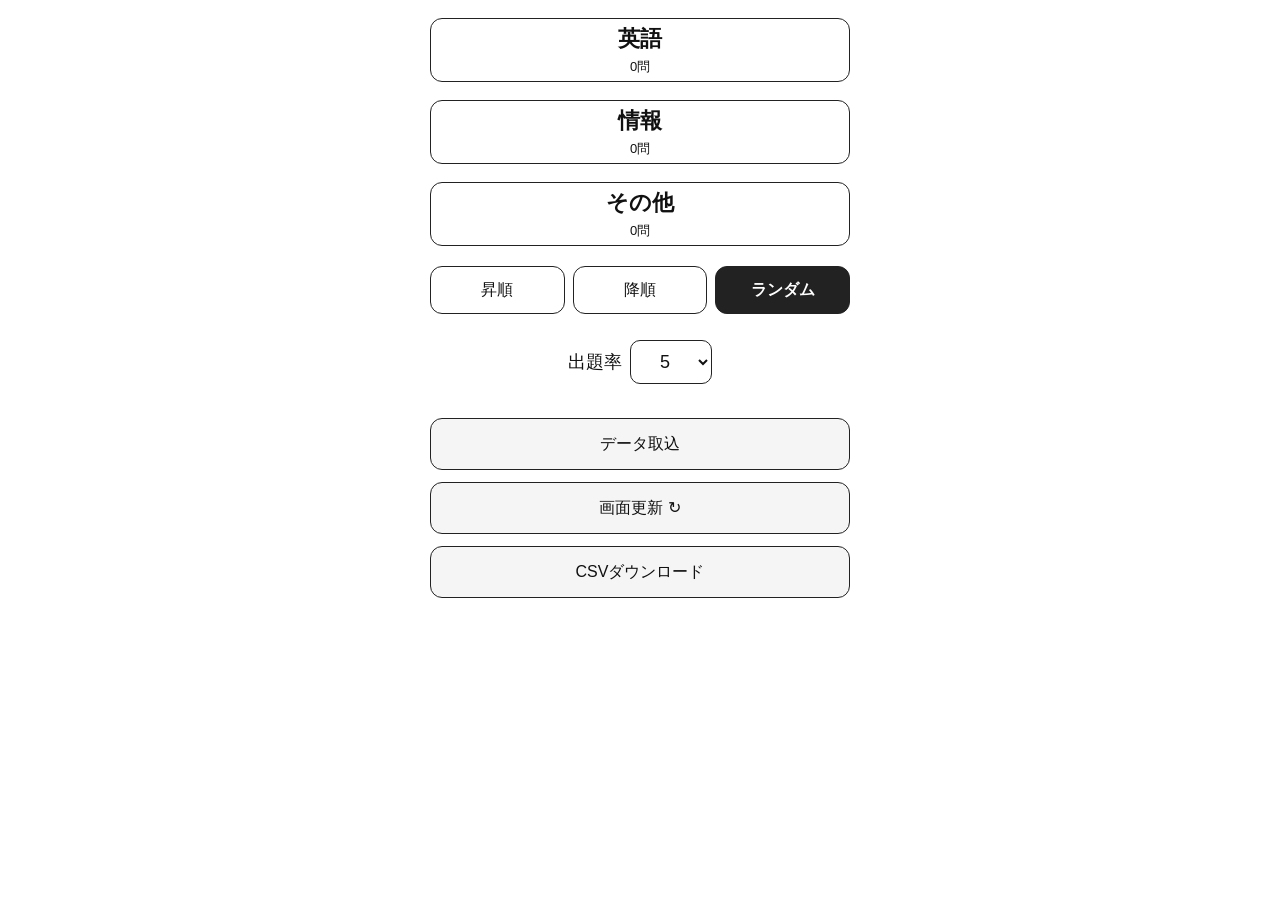
==== commit 7f276a86: "Add files via upload" ====
--- a/index.html
+++ b/index.html
@@ -6,7 +6,15 @@
   <meta name="apple-mobile-web-app-capable" content="yes">
   <meta name="theme-color" content="#ffffff">
   <title>単語帳</title>
- <link rel="stylesheet" href="style.css?v=20261104-1">
+  <!-- 起動するたびにCSSを新しいURLで取得する（古いキャッシュを回避） -->
+  <script>
+    (function () {
+      const css = document.createElement('link');
+      css.rel = 'stylesheet';
+      css.href = 'style.css?v=' + Date.now();
+      document.head.appendChild(css);
+    })();
+  </script>
   <style>
     #studyScreen.active { grid-template-rows: 25px minmax(0, 1fr) 63px !important; }
     #studyScreen .action-bar { grid-template-columns: repeat(5, minmax(0, 1fr)); height: 63px !important; min-height: 63px !important; }
@@ -21,6 +29,11 @@
   <main id="app">
     <section id="homeScreen" class="screen active">
       <div id="bookButtons" class="book-buttons"></div>
+      <div class="mode-buttons" role="group" aria-label="出題モード">
+        <button type="button" data-mode="forward" aria-pressed="false">昇順</button>
+        <button type="button" data-mode="reverse" aria-pressed="false">降順</button>
+        <button type="button" data-mode="random" aria-pressed="true">ランダム</button>
+      </div>
       <div class="rate-setting">
         <div class="setting-item">
           <label for="questionRateSelect">出題率</label>
@@ -48,7 +61,7 @@
           <button id="fontUpButton" type="button" aria-label="文字を大きく">＋</button>
         </div>
       </header>
-      <div id="card" class="card" role="button" tabindex="0" aria-label="問題と答えを切り替える">
+      <div id="card" class="card" tabindex="0" aria-label="短くタップで問題と答えを切り替え、長押しで文字を選択してコピー">
         <div id="cardText" class="card-text"></div>
       </div>
       <nav class="action-bar">
@@ -77,6 +90,17 @@
       <button type="button" class="secondary" onclick="document.getElementById('csvExportDialog').close()">閉じる</button>
     </div>
   </dialog>
-  <script src="app.js?v=20261104-1"></script>
+  <!-- JavaScriptも起動ごとに新しいURLで読み込む。DOMContentLoaded後でも初期化可能。 -->
+  <script>
+    (function () {
+      const script = document.createElement('script');
+      script.src = 'app.js?v=' + Date.now();
+      script.onerror = function () {
+        document.getElementById('homeMessage').textContent =
+          'アプリの読み込みに失敗しました。通信状態を確認して再度開いてください。';
+      };
+      document.body.appendChild(script);
+    })();
+  </script>
 </body>
 </html>
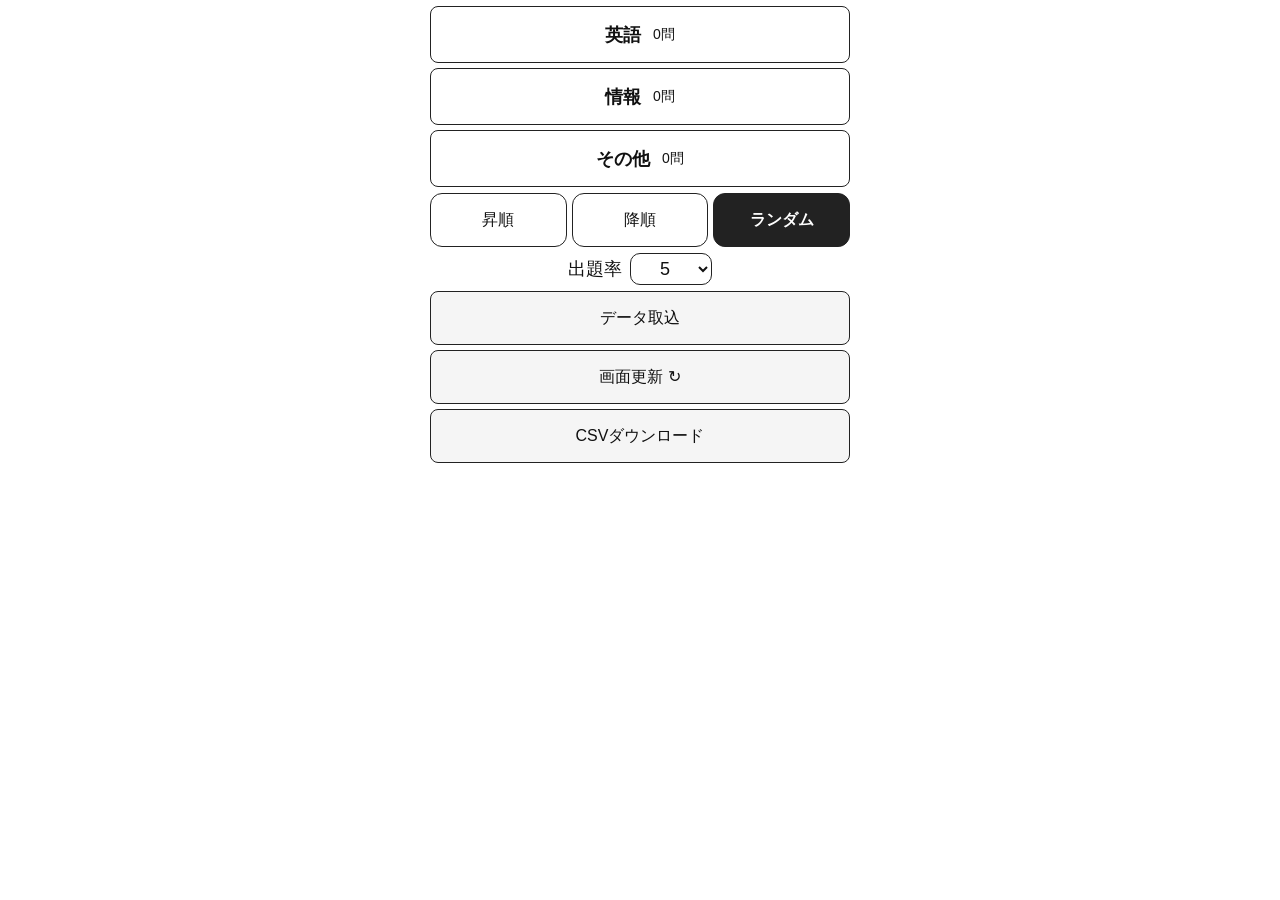
==== commit 22a11658: "Add files via upload" ====
--- a/index.html
+++ b/index.html
@@ -56,7 +56,8 @@
           <span id="importantIndicator" class="important-indicator" aria-label="重要問題" hidden>⚛️</span>
           <div id="progressText" class="progress">0 / 0</div>
         </div>
-        <div class="study-font-controls" aria-label="文字サイズ変更">
+        <div class="study-font-controls" aria-label="問題番号と文字サイズ変更">
+          <button id="jumpButton" type="button" aria-label="問題番号を指定" disabled>番号</button>
           <button id="fontDownButton" type="button" aria-label="文字を小さく">－</button>
           <button id="fontUpButton" type="button" aria-label="文字を大きく">＋</button>
         </div>
@@ -73,6 +74,30 @@
       </nav>
     </section>
   </main>
+  <dialog id="jumpDialog" aria-labelledby="jumpTitle">
+    <form id="jumpForm" method="dialog">
+      <h2 id="jumpTitle">問題番号を指定</h2>
+      <label for="jumpNumber" id="jumpRange">問題番号</label>
+      <input id="jumpNumber" type="text" inputmode="none" readonly aria-label="入力した問題番号">
+      <div id="jumpKeypad" role="group" aria-label="数字入力">
+        <button type="button" data-key="1">1</button>
+        <button type="button" data-key="2">2</button>
+        <button type="button" data-key="3">3</button>
+        <button type="button" data-key="4">4</button>
+        <button type="button" data-key="5">5</button>
+        <button type="button" data-key="6">6</button>
+        <button type="button" data-key="7">7</button>
+        <button type="button" data-key="8">8</button>
+        <button type="button" data-key="9">9</button>
+        <button type="button" data-key="clear">クリア</button>
+        <button type="button" data-key="0">0</button>
+        <button type="button" data-key="back">⌫</button>
+      </div>
+      <p id="jumpError" role="alert"></p>
+      <button type="submit" id="jumpConfirm">移動して閉じる</button>
+      <button type="button" id="jumpCancel" class="secondary">キャンセル</button>
+    </form>
+  </dialog>
   <dialog id="importDialog">
     <form method="dialog">
       <h2>データ取込</h2>
